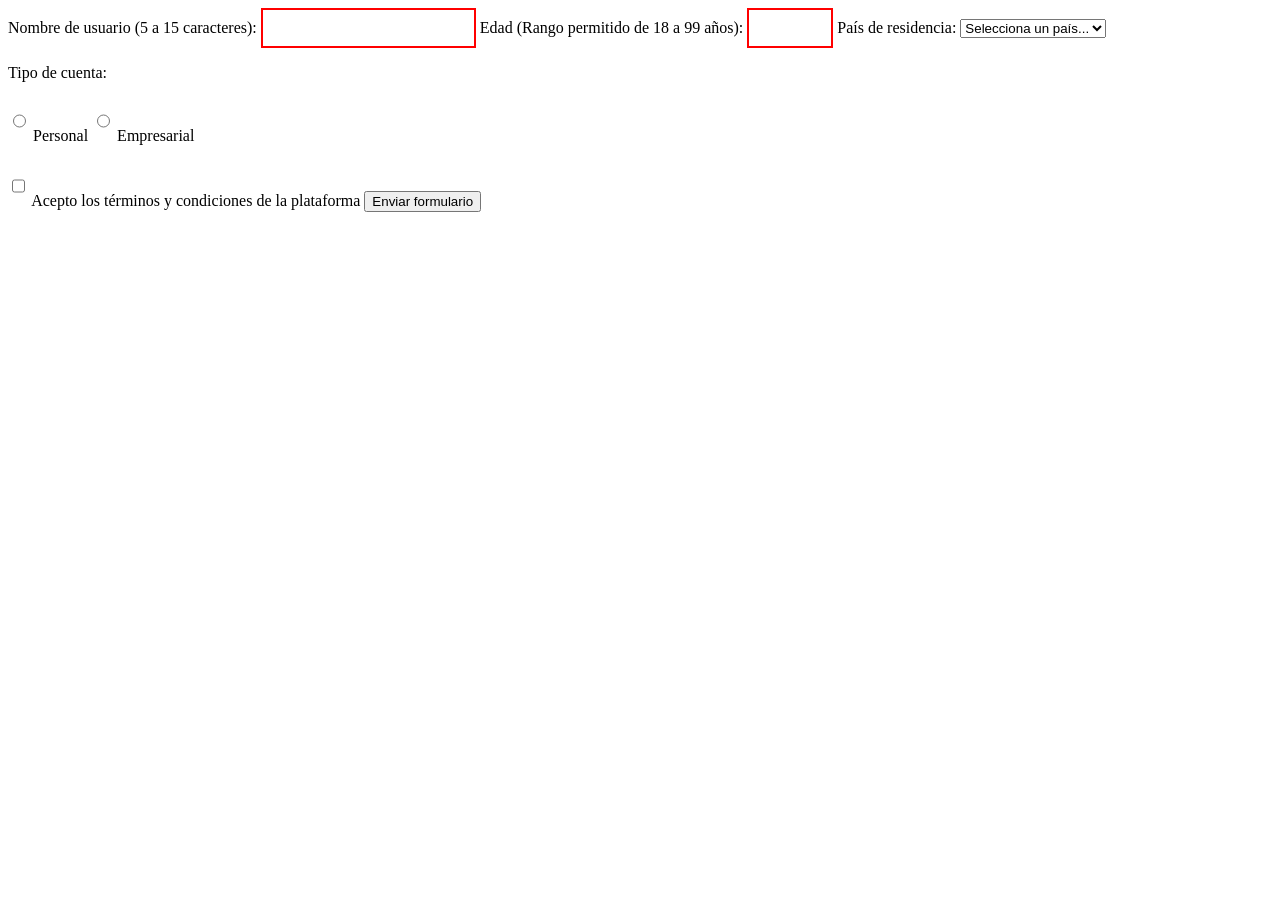
==== index.html @ 36ab7ab1 "primer commit completo" ====
<!DOCTYPE html>
<html lang="en">

<head>
    <meta charset="UTF-8">
    <meta name="viewport" content="width=device-width, initial-scale=1.0">
    <title>Practica Guiada</title>
    <link rel="stylesheet" href="style.css">

</head>

<body>

    <form action="procesar.html" method="POST">

        <label for="usuario">Nombre de usuario (5 a 15 caracteres):</label>
        <input type="text" id="usuario" name="usuario" required minlength="5" maxlength="15">

        <label for="edad">Edad (Rango permitido de 18 a 99 años):</label>
        <input type="number" id="edad" name="edad" required min="18" max="99">

        <label for="pais">País de residencia:</label>
        <select id="pais" name="pais" required>
            <option value="">Selecciona un país...</option>
            <option value="MX">México</option>
            <option value="CO">Colombia</option>
            <option value="AR">Argentina</option>
        </select>

        <p>Tipo de cuenta:</p>
        <input type="radio" id="cuenta-personal" name="tipo_cuenta" value="personal" required>
        <label for="cuenta-personal">Personal</label>

        <input type="radio" id="cuenta-empresa" name="tipo_cuenta" value="empresa">
        <label for="cuenta-empresa">Empresarial</label>

        <br><br>

        <input type="checkbox" id="terminos" name="terminos" value="aceptado" required>
        <label for="terminos">Acepto los términos y condiciones de la plataforma</label>

        <button type="submit">Enviar formulario</button>

    </form>
</body>

</html>
---- style.css ----
input:valid {
  border: 2px solid rgb(6, 189, 6);
  background-color: #e8f5e9; 
  background: url(https://img.icons8.com/color/48/checked--v1.png);
  background-repeat: no-repeat;
  background-position: 10px center;
  background-size: 20px 20px;
  padding-left: 40px;
  height: 40px;
  box-sizing: border-box;
}

input:invalid {
  border: 2px solid red;
  background-color: #ffebee;
   background: url(https://img.icons8.com/color/48/cancel--v1.png);
  background-repeat: no-repeat;
  background-position: 10px center;
  background-size: 20px 20px;
  padding-left: 40px;
  height: 40px;
  box-sizing: border-box; 
}

.error {
    color: red;
}

.validado {
    color: green;
}
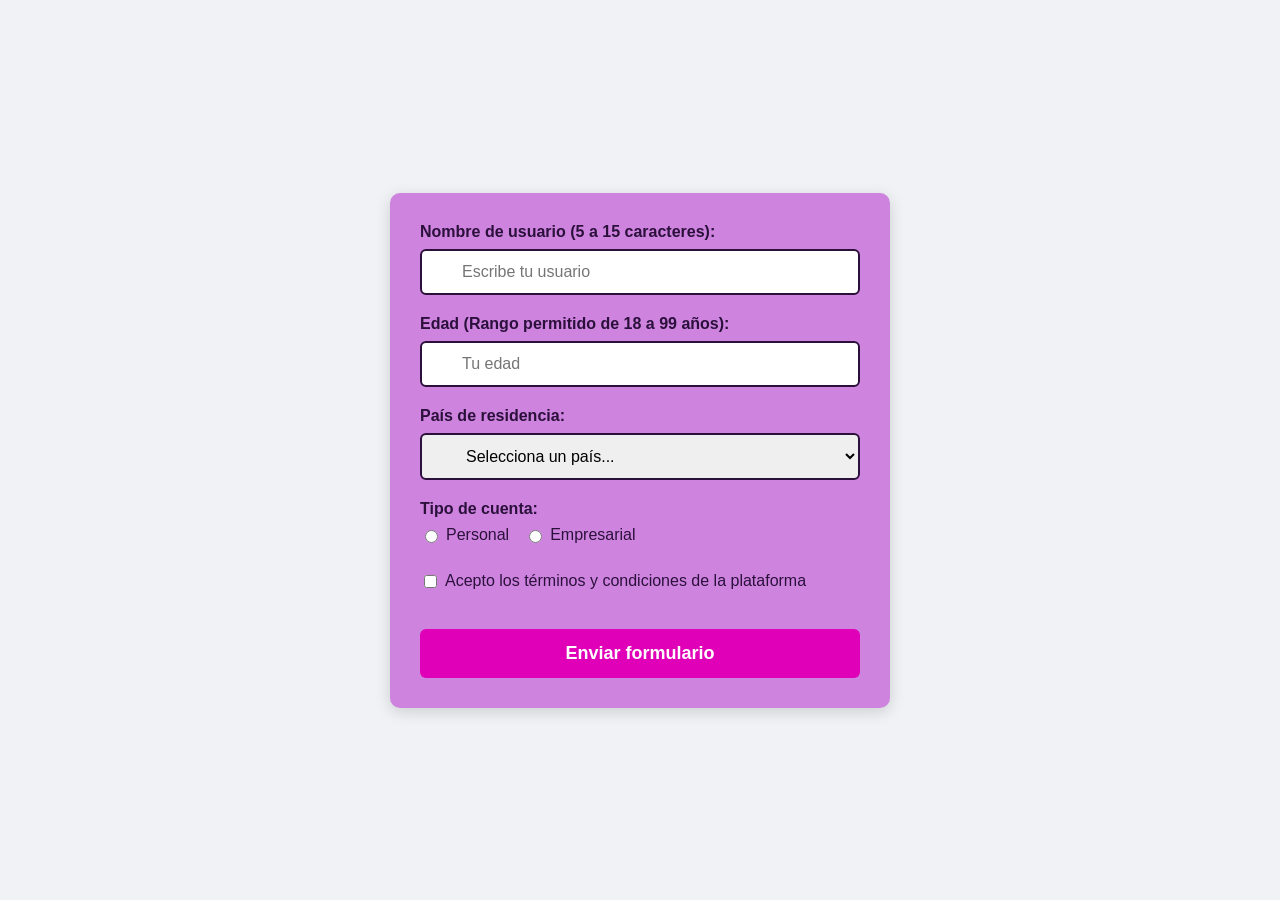
==== commit dfd18ad0: "Fix: Diseño morado final restaurado con iconos correctos" ====
--- a/index.html
+++ b/index.html
@@ -1,47 +1,51 @@
 <!DOCTYPE html>
-<html lang="en">
-
+<html lang="es">
 <head>
     <meta charset="UTF-8">
     <meta name="viewport" content="width=device-width, initial-scale=1.0">
-    <title>Practica Guiada</title>
+    <title>Formulario Síncrono</title>
     <link rel="stylesheet" href="style.css">
-
 </head>
-
 <body>
 
-    <form action="procesar.html" method="POST">
+    <div class="form-container">
+        <form>
+            <div class="form-group">
+                <label for="username">Nombre de usuario (5 a 15 caracteres):</label>
+                <input type="text" id="username" name="username" placeholder="Escribe tu usuario" required>
+            </div>
 
-        <label for="usuario">Nombre de usuario (5 a 15 caracteres):</label>
-        <input type="text" id="usuario" name="usuario" required minlength="5" maxlength="15">
+            <div class="form-group">
+                <label for="age">Edad (Rango permitido de 18 a 99 años):</label>
+                <input type="number" id="age" name="age" placeholder="Tu edad" required>
+            </div>
 
-        <label for="edad">Edad (Rango permitido de 18 a 99 años):</label>
-        <input type="number" id="edad" name="edad" required min="18" max="99">
+            <div class="form-group">
+                <label for="country">País de residencia:</label>
+                <select id="country" name="country" required>
+                    <option value="" disabled selected>Selecciona un país...</option>
+                    <option value="MX">México</option>
+                    <option value="CO">Colombia</option>
+                    <option value="AR">Argentina</option>
+                    <option value="ES">España</option>
+                </select>
+            </div>
 
-        <label for="pais">País de residencia:</label>
-        <select id="pais" name="pais" required>
-            <option value="">Selecciona un país...</option>
-            <option value="MX">México</option>
-            <option value="CO">Colombia</option>
-            <option value="AR">Argentina</option>
-        </select>
+            <div class="form-group">
+                <label>Tipo de cuenta:</label>
+                <div class="radio-group">
+                    <label><input type="radio" name="account" value="personal"> Personal</label>
+                    <label><input type="radio" name="account" value="business"> Empresarial</label>
+                </div>
+            </div>
 
-        <p>Tipo de cuenta:</p>
-        <input type="radio" id="cuenta-personal" name="tipo_cuenta" value="personal" required>
-        <label for="cuenta-personal">Personal</label>
+            <div class="form-group checkbox-group">
+                <label><input type="checkbox" name="terms" required> Acepto los términos y condiciones de la plataforma</label>
+            </div>
 
-        <input type="radio" id="cuenta-empresa" name="tipo_cuenta" value="empresa">
-        <label for="cuenta-empresa">Empresarial</label>
+            <button type="submit" class="btn-submit">Enviar formulario</button>
+        </form>
+    </div>
 
-        <br><br>
-
-        <input type="checkbox" id="terminos" name="terminos" value="aceptado" required>
-        <label for="terminos">Acepto los términos y condiciones de la plataforma</label>
-
-        <button type="submit">Enviar formulario</button>
-
-    </form>
 </body>
-
 </html>
--- a/style.css
+++ b/style.css
@@ -1,44 +1,97 @@
 
-input:valid {
-  border: 2px solid rgb(6, 189, 6);
-  background-color: #e8f5e9; 
-  background: url(https://img.icons8.com/color/48/checked--v1.png);
-  background-repeat: no-repeat;
-  background-position: 10px center;
-  background-size: 20px 20px;
-  padding-left: 40px;
-  height: 40px;
-  box-sizing: border-box;
+body {
+    font-family: 'Segoe UI', Tahoma, Geneva, Verdana, sans-serif;
+    background-color: #f0f2f5;
+    display: flex;
+    justify-content: center;
+    align-items: center;
+    height: 100vh;
+    margin: 0;
 }
 
-input:invalid {
-  border: 2px solid red;
-  background-color: #ffebee;
-   background: url(https://img.icons8.com/color/48/cancel--v1.png);
-  background-repeat: no-repeat;
-  background-position: 10px center;
-  background-size: 20px 20px;
-  padding-left: 40px;
-  height: 40px;
-  box-sizing: border-box; 
+.form-container {
+    background-color: #ce84df;
+    padding: 30px;
+    border-radius: 10px;
+    box-shadow: 0 4px 15px rgba(0, 0, 0, 0.15);
+    width: 100%;
+    max-width: 500px;
+    box-sizing: border-box;
 }
 
-.error {
-    color: red;
+
+.form-group {
+    margin-bottom: 20px;
+    display: flex;
+    flex-direction: column;
 }
 
-.validado {
-    color: green;
+.form-group label {
+    font-weight: bold;
+    color: #2b103c;
+    margin-bottom: 8px;
 }
- 
 
 
+input[type="text"],
+input[type="number"],
+select {
+    padding: 12px 12px 12px 40px; /* Espacio de 40px a la izquierda para el ícono */
+    border: 2px solid #2b103c;
+    border-radius: 6px;
+    font-size: 16px;
+    outline: none;
+    transition: all 0.3s ease;
+    box-sizing: border-box;
+    width: 100%;
+}
+
+input[type="text"]:focus:valid,
+input[type="number"]:focus:valid,
+select:focus:valid {
+    border-color: #2e7d32;
+    background: #e8f5e9 url('https://upload.wikimedia.org/wikipedia/commons/3/3b/Check_icon_green.svg') no-repeat 10px center / 20px 20px;
+}
 
 
+input[type="text"]:focus:invalid,
+input[type="number"]:focus:invalid,
+select:focus:invalid {
+    border-color: #c62828;
+    background: #ffebee url('https://upload.wikimedia.org/wikipedia/commons/8/8f/Flat_cross_icon.svg') no-repeat 10px center / 20px 20px;
+}
 
 
+.radio-group {
+    display: flex;
+    gap: 15px;
+}
+
+.radio-group label, 
+.checkbox-group label {
+    font-weight: normal;
+    color: #2b103c;
+    cursor: pointer;
+    display: flex;
+    align-items: center;
+    gap: 5px;
+}
 
 
+.btn-submit {
+    background-color: #e000b8;
+    color: white;
+    border: none;
+    padding: 14px;
+    font-size: 18px;
+    font-weight: bold;
+    border-radius: 6px;
+    cursor: pointer;
+    width: 100%;
+    transition: background-color 0.3s ease;
+    margin-top: 10px;
+}
 
-
-
+.btn-submit:hover {
+    background-color: #b80096;
+}
